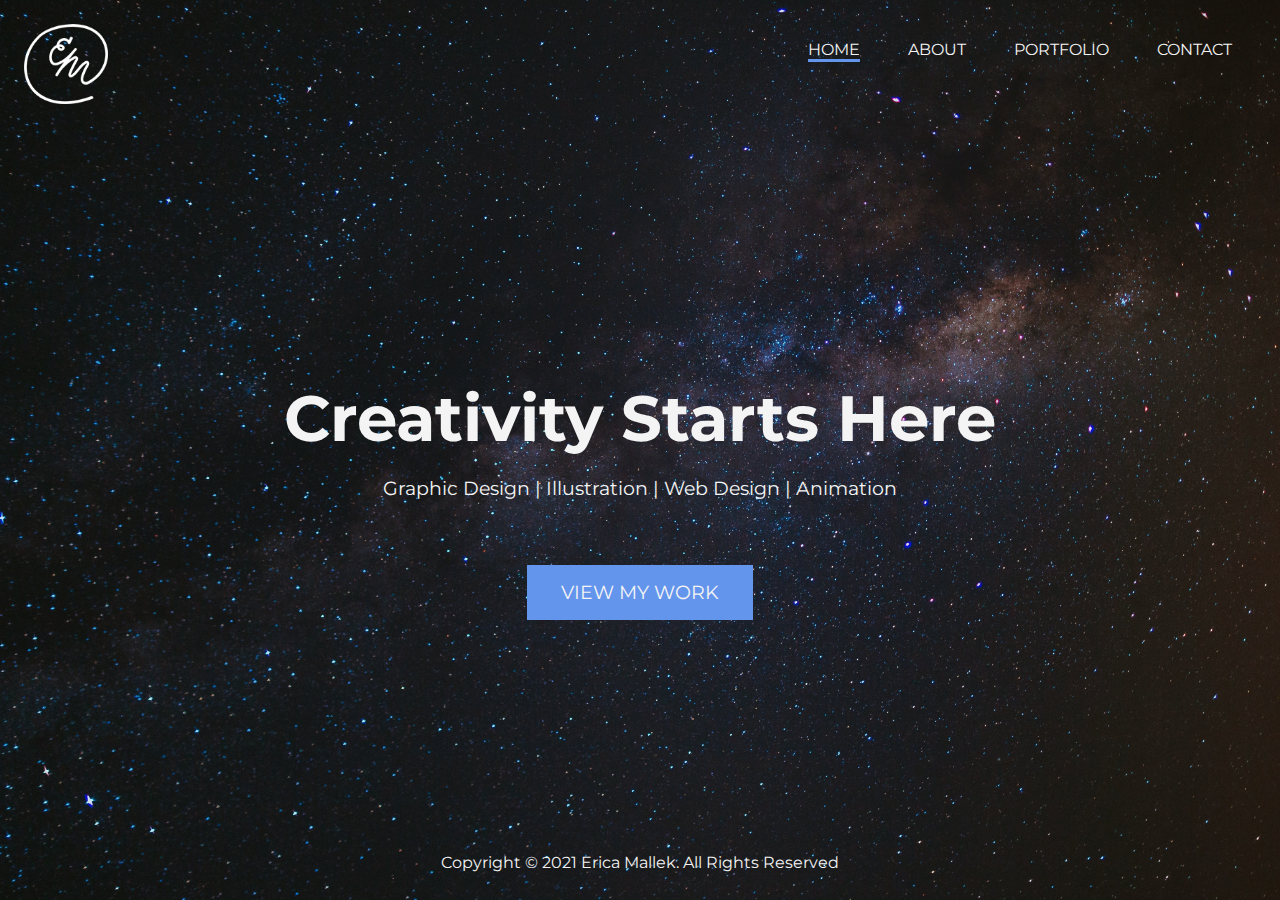
==== index.html @ ee663727 "Initial commit" ====
<html>

<head>
  <title>Erica Mallek | Portfolio </title>
  <link rel="stylesheet" href="css/main.css">
  <meta name="viewport" content="width=device-width, initial-scale=1.0">
</head>

<body>
  <!-- Header -->
  <header id="header-home">
    <div class="container">
        <nav id="main-nav">
          <a href="index.html"><img src="media/Logo1w_small.png" alt="Erica Mallek" id="logo"></a>
            <ul>
                <li><a href="index.html" class="current">Home</a></li>
                <li><a href="about.html">About</a></li>
                <li><a href="portfolio.html">Portfolio</a></li>
                <li><a href="contact.html">Contact</a></li>
            </ul>
        </nav>
        <div class="header-content">
          <div class="hook">
            <h1>
              Creativity Starts Here
             </h1>
            <p class="lead">Graphic Design | Illustration | Web Design | Animation</p>
            <a href="portfolio.html" class="btn btn-main">View My Work</a>
          </div>
        </div>
        <footer id="footer-home"><p>Copyright &copy; 2021 Erica Mallek. All Rights Reserved</p></footer>
    </div>
    
  </header>
</body>
</html>
---- css/main.css ----
@import url('https://fonts.googleapis.com/css2?family=Oxygen&family=Ubuntu:wght@500&display=swap');
@import url('https://fonts.googleapis.com/css2?family=M+PLUS+Rounded+1c&family=Work+Sans&display=swap');
@import url('https://fonts.googleapis.com/css2?family=Montserrat&display=swap');



/* General Styles */
* {
  margin: 0;
  padding: 0;
  box-sizing: border-box;
}

body {
  font-family: 'Montserrat', sans-serif;
  background-color: var(--dark-color--);
  color: var(--light-color--);
  --main-color--: #6495ed;
  --light-color--: #f4f4f4;
  --medium-color--: rgb(204, 204, 204);
  --dark-color--: #333;
}

a {
  text-decoration: none;
  color:var(---dark-color--);
}

ul {
  list-style: none;
}

h2, h3, h4 {
  text-transform: uppercase;
  margin-bottom: 2rem;
}

.container {
  max-width: 1600px;
  margin: auto;
  padding: 0 1.5rem;
  overflow: hidden;
}

/* Utilitie */
.btn {
  display: inline-block;
  border: none;
  cursor: pointer;
  padding: 0.8rem 2rem;
  text-transform: uppercase;
  transition: background-color 0.5s, border-color 0.5s;
}

.btn-main {
  color: var(--light-color--);
  background-color: var(--main-color--);
  border: transparent 2px solid
}

.btn-main:hover {
  background-color: var(--dark-color--);
  border-color: var(--main-color--);
}

.section-title {
  font-size: 2rem;
  display: block;
  padding-bottom: 0.5rem;
  text-align: center;
  font-weight: 100;
  text-transform: uppercase;
}

section.container {
  padding: 3rem 2rem;
}

.section-title-container {
  display: grid;
  grid-template-columns: 1fr 1fr 1fr;
  margin-bottom: 2rem;
}

.section-title-container h2{
  margin: 0;
}

.section-title-container a{
  transition: color 0.5s, text-decoration 0.5s;
}

.section-title-container a:hover{
  color: var(--main-color--);
}

.section-title-container>div {
  display: flex;
  align-items: center;
}

/* Logo */
#logo {
  max-height: 80px;
  width: auto;
}

/* Main Navbar */
#main-nav {
  display:flex;
  justify-content: space-between;
  padding-top: 1.5rem;
  padding-bottom: 1.5rem;
}

#main-nav ul {
  display: flex;
}

#main-nav li {
  padding: 1rem 1.5rem;
}

#main-nav ul a {
  text-decoration: none;
  color: var(--light-color--);
  text-transform: uppercase;
  border-bottom: 3px transparent solid;
  transition: border-color 0.5s; 
}

#main-nav ul a.current {
  border-color: var(--main-color--);
}

#main-nav ul a:hover {
  border-color: var(--main-color--);
}

/* Homepage Header */
#header-home {
  background: url("/media/Background2.jpg") no-repeat center / cover;
  height: 100vh;
  color: var(--light-color--);
}

#header-home .container {
  height: 100%;
}

#header-home .header-content {
  height: calc(100% - 175px);
  display: flex;
  align-items: center;
  justify-content: center;
}

#header-home .hook h1 {
  font-size: 4rem;
  line-height: 1.8;
}

#header-home .hook p {
  margin-bottom: 4rem;
}

#header-home .hook {
  text-align: center;
  font-size: 1.2rem;
  line-height: 1.3;
}

/* Inner Header */
#header-inner {
  background: url("/media/Background2.jpg") no-repeat center / cover;
  border-bottom: var(--main-color--) 2px solid;
}

/* About Me */

#about .about-info {
  display:grid;
  grid-template-columns: 1fr 3fr;
}

#about .bio h4 {
  margin-bottom: 2rem;
}

#about .bio {
  border-left: var(--main-color--) 2px solid;
  margin-left: 2rem;
  padding: 0 3rem;
}

.bio-image {
  height: 100%;
  width: 100%;
  object-fit: cover;
  object-position: 0 10%;
}

#accomplishments .item-wrapper {
  display: flex;
  justify-content: space-evenly;
  align-items: center;
  text-align: center;
}

#accomplishments .item {
  padding: 3rem;
  width: 350px;
}

#accomplishments .item h4 {
  margin-top: 2rem;
}

#accomplishments i {
  color: var(--main-color--);
  transition: transform 0.5s;
}

#accomplishments i:hover {
  color: var(--main-color--);
  transform: scale(1.2)
}

#accomplishments 

/* Portfolio */
#section-portfolio {
  padding: 4rem 0;
  width: 100%;
}

.gallery-categories {
  display: flex;
  flex-wrap: wrap;
  justify-content: center;
}

.category-item {
  background-color: #222; 
  width: 400px;
  display: flex;
  flex-direction: column;
  justify-content: left;
  align-items: center;
  margin: 2rem;
  padding: 2rem;
  transition: transform 1.0s, color 1.0s;
  cursor: pointer;
}

.category-item:hover {
  transform: scale(1.1);
  color: var(--main-color--);
}

.category-item img{
  object-fit: cover;
  width: 300px;
  height: 400px;
  margin-bottom: 2rem;
}

.item-info {
  width: 100%;
  text-align: center;
}

.gallery {
  display:flex;
  justify-content: center;
  flex-wrap: wrap;
}

.gallery img {
  margin: 1rem;
  object-fit: contain;
  max-width: 100%;
}

.video-container div{
	position:relative;
	padding-bottom:56.25%;
	padding-top:30px;
	height:0;
	overflow:hidden;
}

.video-container{
  max-width: 1600px;
  margin: auto;
  padding: 2rem;
}

.video-container iframe, .video-container object, .video-container embed {
	position:absolute;
	top:0;
	left:0;
	width:100%;
	height:100%;
}

/* Contact */

.contact-info {
  width: 100%;
  display: flex;
  flex-wrap: wrap;
  justify-content: center;
  align-items: center;
}

.contact-info div {
  text-align: center;
  padding: 2rem;
  margin: 2rem;
  width: 400px;
  background-color: #222;
  transition: transform 0.5s, color 0.5s;
}

.contact-info div:hover {
  transform: scale(1.05);
  color: var(--main-color--);
}

.contact-info>div i{
  margin-bottom: 1rem;
}

/* Footer */
#footer-home {
  text-align: center;
  height: 20px;
}

#footer {
  text-align: center;
  padding-bottom: 2rem;
}

/* responsive styling for mobile browsing */

/* when screen is 600px or less apply changes */
@media only screen and (max-width: 630px) {
  #main-nav {
    flex-direction: column;
  }

  #main-nav a {
    text-align: center;
    margin-bottom: 1rem;
  }

  #main-nav ul {
    justify-content: center;
    flex-wrap: wrap;
  }

  #accomplishments .item-wrapper {
    flex-direction: column;
  }

  h2.section-title  {
    font-size: 1.5rem;
  }

  .gallery img {
    padding: 0 1rem;
  }

  #header-home .header-content {
    height: calc(100% - 250px);
  }
}

@media only screen and (max-width: 1050px) {
  .bio-image {
    width: 300px;
    height: auto;
    margin: auto;
  }

  .about-info {
    grid-template-columns: 1fr !important;
  }

  .bio {
    margin-top: 2rem !important;
  }
}
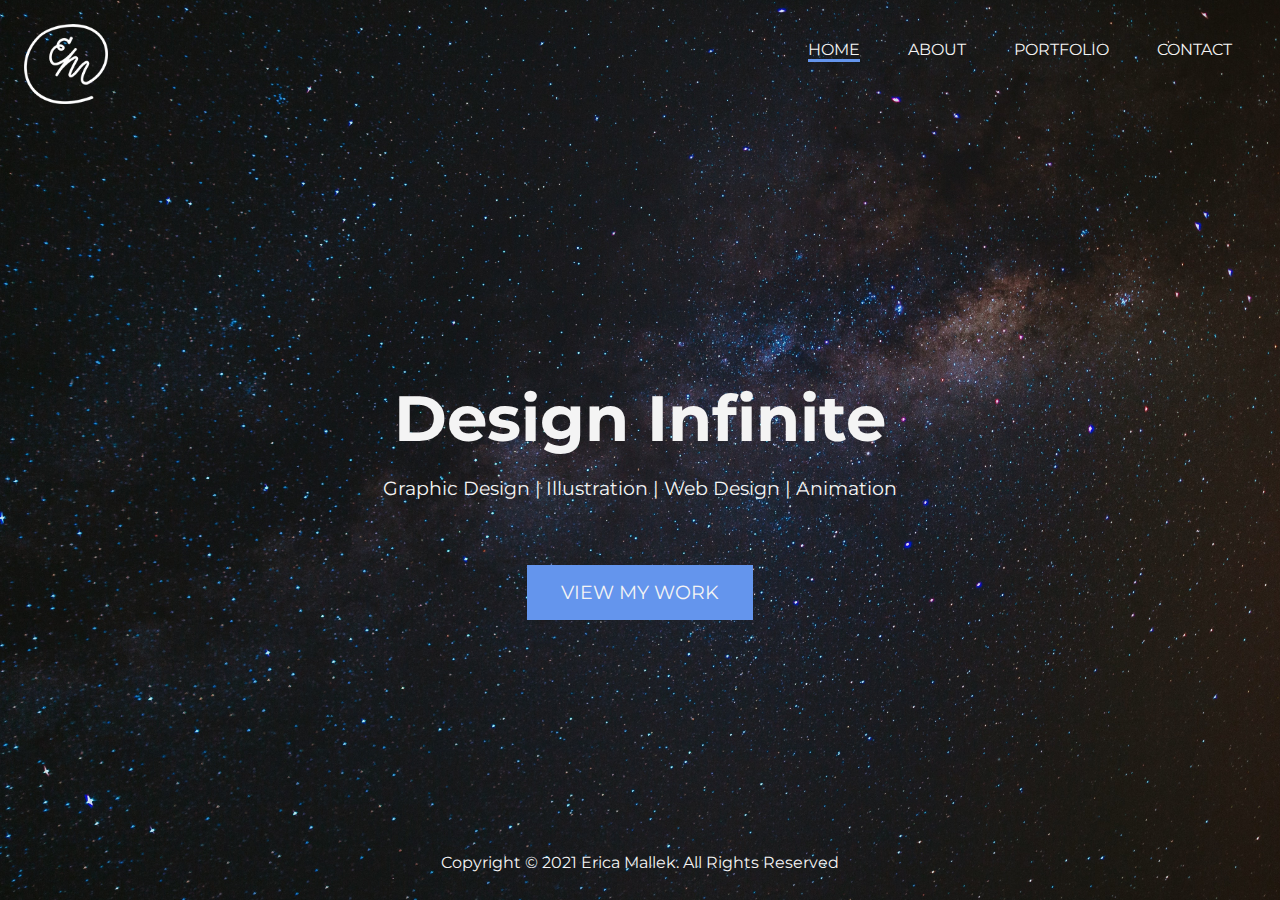
==== commit 63374356: "Update index.html" ====
--- a/index.html
+++ b/index.html
@@ -22,7 +22,7 @@
         <div class="header-content">
           <div class="hook">
             <h1>
-              Creativity Starts Here
+              Design Infinite
              </h1>
             <p class="lead">Graphic Design | Illustration | Web Design | Animation</p>
             <a href="portfolio.html" class="btn btn-main">View My Work</a>
